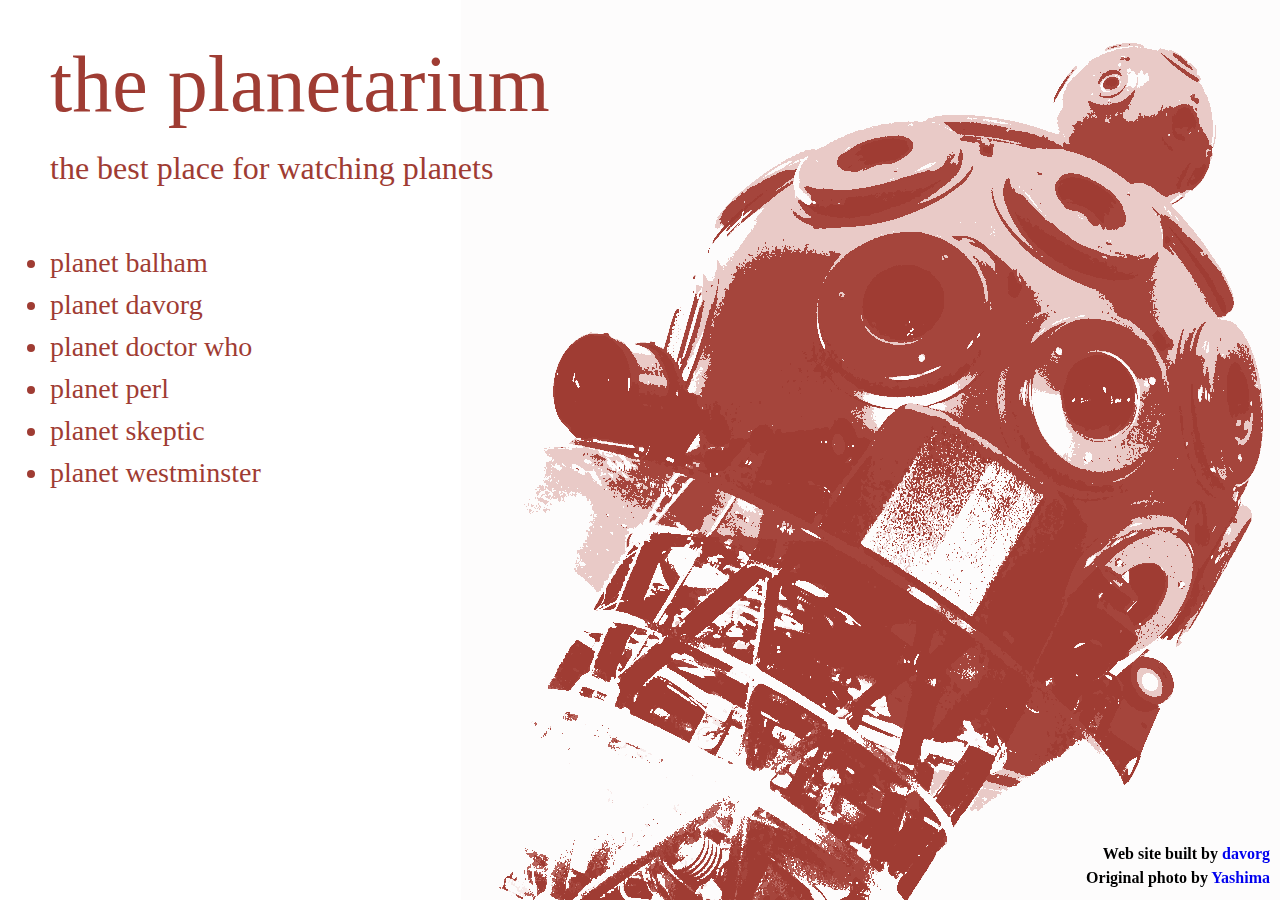
==== docs/index.html @ 9e98d9b7 "Move existing site to /docs" ====
<!DOCTYPE html> 
<html>
  <head>
    <title>the planetarium</title>
    <link rel="stylesheet" type="text/css" href="reset.css" />
    <link rel="stylesheet" type="text/css" href="style.css" />
  </head>
  <body>
    <div id="header">
      <h1>the planetarium</h1>
      <p>the best place for watching planets</p>
    </div>
    <div id="content">
      <ul>
        <li><a href="https://balham.theplanetarium.org/">planet balham</a></li>
        <li><a href="https://davorg.theplanetarium.org/">planet davorg</a></li>
        <li><a href="https://drwho.theplanetarium.org/">planet doctor who</a></li>
        <li><a href="https://perl.theplanetarium.org/">planet perl</a></li>
        <li><a href="https://skeptic.theplanetarium.org/">planet skeptic</a></li>
        <li><a href="https://mps.theplanetarium.org/">planet westminster</a></li>
      </ul>
    </div>
    <div id="credits">
      <p>Web site built by <a href="https://twitter.com/davorg">davorg</a><br />
        Original photo by
        <a href="https://www.flickr.com/photos/yashima/4745493">Yashima</a></p>
    </div>
  </body>
</html>
---- docs/style.css ----
body {
  background-image: url(planetarium.png);
  background-position: 100% 0%;
  background-repeat: no-repeat;
  background-attachment: fixed;
  color: #9f3c33;
}

#header {
  margin: 0 0 0 50px;
  font-size: 2em;
  padding: 0;
}

#header h1 {
  font-size: 2.5em;
}

#content {
  margin: 50px 0 0 50px;
  font-size: 1.75em;
}

#content a:link, #content a:active {
  text-decoration: none;
  color: #9f3c33;
}

#content a:visited {
  text-decoration: none;
  color: #a5453c;
}

#content a:hover {
  text-decoration: underline;
}  

#content ul {
  margin-bottom: 1em;
}

#credits {
  position: fixed;
  right: 10px;
  bottom: 10px;
  color: #000;
  text-align: right;
  font-weight: bold;
}

a:link, a:active, a:visited {
  text-decoration: none;
}

a:hover {
  text-decoration: underline;
}
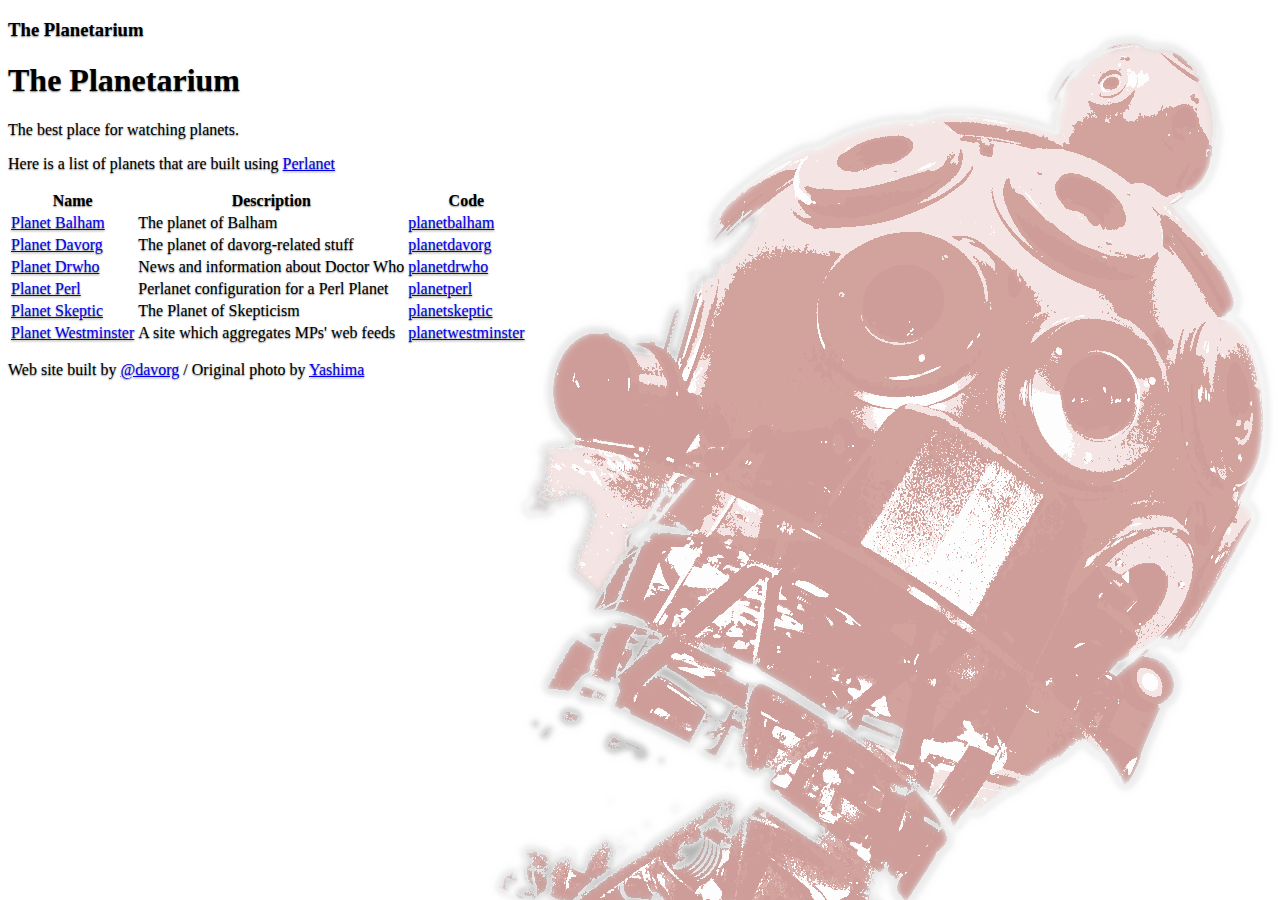
==== commit d33e0f58: "Add GA4" ====
--- a/docs/index.html
+++ b/docs/index.html
@@ -1,29 +1,151 @@
-<!DOCTYPE html> 
-<html>
+<!doctype html>
+<html lang="en" class="h-100">
   <head>
-    <title>the planetarium</title>
-    <link rel="stylesheet" type="text/css" href="reset.css" />
-    <link rel="stylesheet" type="text/css" href="style.css" />
+    <!-- Google tag (gtag.js) -->
+    <script async src="https://www.googletagmanager.com/gtag/js?id=G-EX3LSHK8ZE"></script>
+    <script>
+      window.dataLayer = window.dataLayer || [];
+      function gtag(){dataLayer.push(arguments);}
+      gtag('js', new Date());
+
+      gtag('config', 'G-EX3LSHK8ZE');
+    </script>
+    <meta charset="utf-8">
+    <meta name="viewport" content="width=device-width, initial-scale=1">
+    <meta name="description" content="">
+    <meta name="author" content="Dave Cross <dave@davecross.co.uk>">
+    <title>The Planetarium</title>
+
+    <link rel="canonical" href="https://theplanetarium.org/">
+    
+    <link rel="stylesheet"
+          href="https://cdn.jsdelivr.net/npm/bootstrap@5.2.3/dist/css/bootstrap.min.css"
+          integrity="sha384-rbsA2VBKQhggwzxH7pPCaAqO46MgnOM80zW1RWuH61DGLwZJEdK2Kadq2F9CUG65"
+          crossorigin="anonymous">
+    
+    <style>
+      .bd-placeholder-img {
+        font-size: 1.125rem;
+        text-anchor: middle;
+        -webkit-user-select: none;
+        -moz-user-select: none;
+        user-select: none;
+      }
+
+      @media (min-width: 768px) {
+        .bd-placeholder-img-lg {
+          font-size: 3.5rem;
+        }
+      }
+
+      .b-example-divider {
+        height: 3rem;
+        background-color: rgba(0, 0, 0, .1);
+        border: solid rgba(0, 0, 0, .15);
+        border-width: 1px 0;
+        box-shadow: inset 0 .5em 1.5em rgba(0, 0, 0, .1), inset 0 .125em .5em rgba(0, 0, 0, .15);
+      }
+
+      .b-example-vr {
+        flex-shrink: 0;
+        width: 1.5rem;
+        height: 100vh;
+      }
+
+      .bi {
+        vertical-align: -.125em;
+        fill: currentColor;
+      }
+
+      .nav-scroller {
+        position: relative;
+        z-index: 2;
+        height: 2.75rem;
+        overflow-y: hidden;
+      }
+
+      .nav-scroller .nav {
+        display: flex;
+        flex-wrap: nowrap;
+        padding-bottom: 1rem;
+        margin-top: -1px;
+        overflow-x: auto;
+        text-align: center;
+        white-space: nowrap;
+        -webkit-overflow-scrolling: touch;
+      }
+    </style>
+
+    <!-- Custom styles for this template -->
+    <link href="cover.css" rel="stylesheet">
   </head>
-  <body>
-    <div id="header">
-      <h1>the planetarium</h1>
-      <p>the best place for watching planets</p>
-    </div>
-    <div id="content">
-      <ul>
-        <li><a href="https://balham.theplanetarium.org/">planet balham</a></li>
-        <li><a href="https://davorg.theplanetarium.org/">planet davorg</a></li>
-        <li><a href="https://drwho.theplanetarium.org/">planet doctor who</a></li>
-        <li><a href="https://perl.theplanetarium.org/">planet perl</a></li>
-        <li><a href="https://skeptic.theplanetarium.org/">planet skeptic</a></li>
-        <li><a href="https://mps.theplanetarium.org/">planet westminster</a></li>
-      </ul>
-    </div>
-    <div id="credits">
-      <p>Web site built by <a href="https://twitter.com/davorg">davorg</a><br />
-        Original photo by
-        <a href="https://www.flickr.com/photos/yashima/4745493">Yashima</a></p>
+  <body class="d-flex h-100 text-left text-bg-light">
+    
+    <div class="cover-container d-flex w-100 h-100 p-3 mx-auto flex-column">
+      <header class="mb-auto">
+        <div>
+          <h3 class="float-md-start mb-0">The Planetarium</h3>
+          <!-- nav class="nav nav-masthead justify-content-center float-md-end">
+            <a class="nav-link fw-bold py-1 px-0 active" aria-current="page" href="#">Home</a>
+            <a class="nav-link fw-bold py-1 px-0" href="#">Features</a>
+            <a class="nav-link fw-bold py-1 px-0" href="#">Contact</a>
+          </nav -->
+        </div>
+      </header>
+
+      <main class="px-3">
+        <h1>The Planetarium</h1>
+        <p class="lead">The best place for watching planets.</p>
+        <p>Here is a list of planets that are built using
+          <a class="text-dark"href="https://perlanet.mag-sol.com/">Perlanet</a></p>
+
+        <table class="table">
+          <thead>
+            <th>Name</th>
+            <th>Description</th>
+            <th>Code</th>
+          </thead>
+          <tbody>
+            <tr>
+              <td><a href="https://balham.theplanetarium.org/" class="text-dark">Planet Balham</a></td>
+              <td>The planet of Balham</td>
+              <td><a href="https://github.com/davorg/planetbalham" class="text-dark">planetbalham</a></td>
+            </tr>
+            <tr>
+              <td><a href="https://davorg.theplanetarium.org/" class="text-dark">Planet Davorg</a></td>
+              <td>The planet of davorg-related stuff</td>
+              <td><a href="https://github.com/davorg/planetdavorg" class="text-dark">planetdavorg</a></td>
+            </tr>
+            <tr>
+              <td><a href="https://drwho.theplanetarium.org/" class="text-dark">Planet Drwho</a></td>
+              <td>News and information about Doctor Who</td>
+              <td><a href="https://github.com/davorg/planetdrwho" class="text-dark">planetdrwho</a></td>
+            </tr>
+            <tr>
+              <td><a href="https://perl.theplanetarium.org/" class="text-dark">Planet Perl</a></td>
+              <td>Perlanet configuration for a Perl Planet</td>
+              <td><a href="https://github.com/davorg/planetperl" class="text-dark">planetperl</a></td>
+            </tr>
+            <tr>
+              <td><a href="https://skeptic.theplanetarium.org/" class="text-dark">Planet Skeptic</a></td>
+              <td>The Planet of Skepticism</td>
+              <td><a href="https://github.com/davorg/planetskeptic" class="text-dark">planetskeptic</a></td>
+            </tr>
+            <tr>
+              <td><a href="https://mps.theplanetarium.org/" class="text-dark">Planet Westminster</a></td>
+              <td>A site which aggregates MPs' web feeds</td>
+              <td><a href="https://github.com/davorg/planetwestminster" class="text-dark">planetwestminster</a></td>
+            </tr>
+          </tbody>
+        </table>
+
+      </main>
+
+      <footer class="mt-auto text-dark-50">
+        <p>Web site built by <a href="https://twitter.com/davorg" class="text-dark">@davorg</a> /
+          Original photo by
+          <a href="https://www.flickr.com/photos/yashima/4745493" class="text-dark">Yashima</a></p>
+      </footer>
     </div>
   </body>
 </html>
--- a/docs/cover.css
+++ b/docs/cover.css
@@ -0,0 +1,55 @@
+/*
+ * Globals
+ */
+
+
+/* Custom default button */
+.btn-light,
+.btn-light:hover,
+.btn-light:focus {
+  color: #333;
+  text-shadow: none; /* Prevent inheritance from `body` */
+}
+
+
+/*
+ * Base structure
+ */
+
+body {
+  text-shadow: 0 .05rem .1rem rgba(0, 0, 0, .5);
+/*  box-shadow: inset 0 0 5rem rgba(0, 0, 0, .5); */
+  background-image: url(planetarium.png);
+  background-repeat: no-repeat;
+  background-position: top right;
+  background-attachment: fixed;
+  background: linear-gradient(rgba(127, 127, 127, 1), rgba(0, 0, 0, 1)) url(planetarium.png);
+}
+
+.cover-container {
+  max-width: 60em;
+}
+
+
+/*
+ * Header
+ */
+
+.nav-masthead .nav-link {
+  color: rgba(255, 255, 255, .5);
+  border-bottom: .25rem solid transparent;
+}
+
+.nav-masthead .nav-link:hover,
+.nav-masthead .nav-link:focus {
+  border-bottom-color: rgba(255, 255, 255, .25);
+}
+
+.nav-masthead .nav-link + .nav-link {
+  margin-left: 1rem;
+}
+
+.nav-masthead .active {
+  color: #fff;
+  border-bottom-color: #fff;
+}
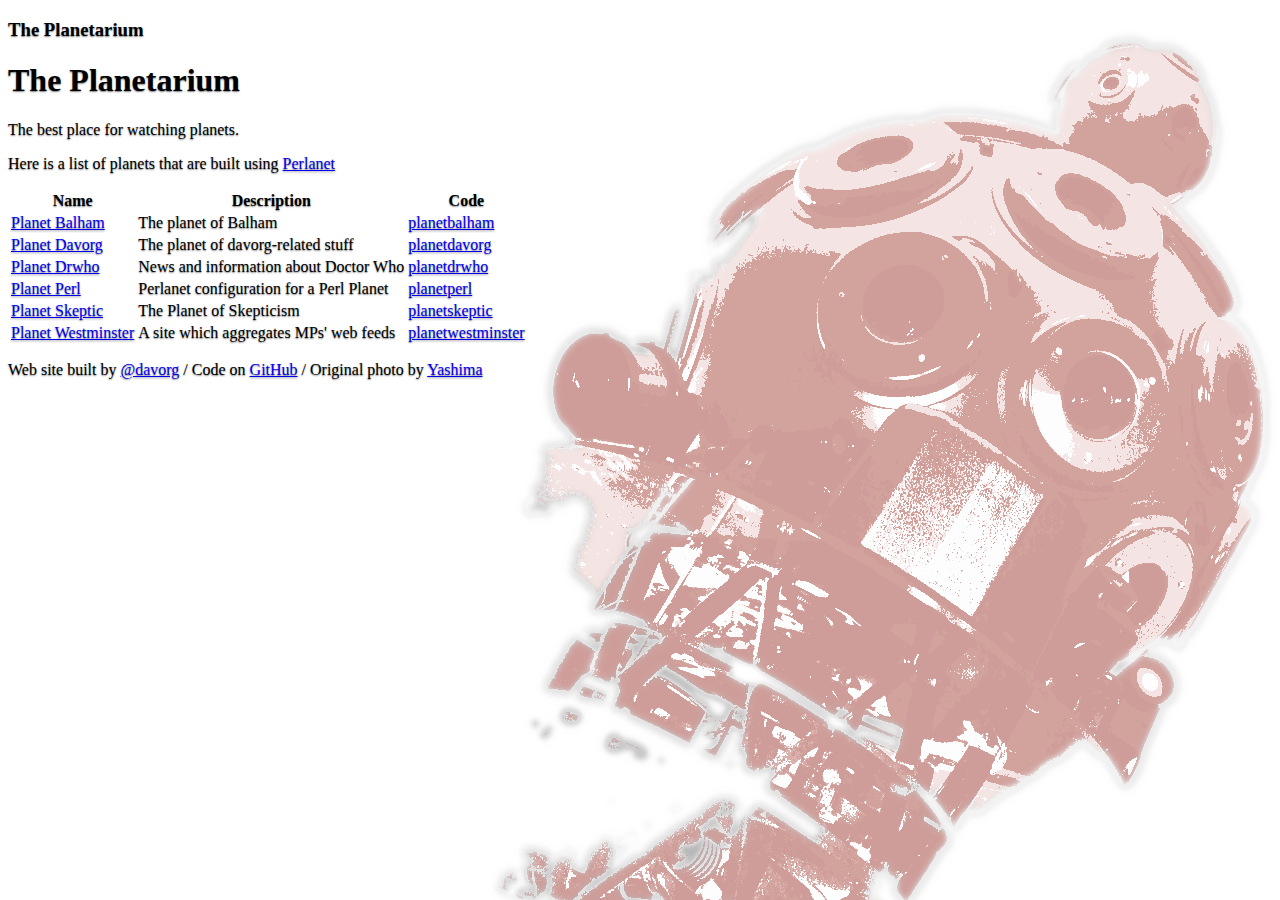
==== commit 32bc4136: "Add code link" ====
--- a/docs/index.html
+++ b/docs/index.html
@@ -143,6 +143,7 @@
 
       <footer class="mt-auto text-dark-50">
         <p>Web site built by <a href="https://twitter.com/davorg" class="text-dark">@davorg</a> /
+          Code on <a href="https://github.com/davorg/theplanetarium" class="text-dark">GitHub</a> / 
           Original photo by
           <a href="https://www.flickr.com/photos/yashima/4745493" class="text-dark">Yashima</a></p>
       </footer>
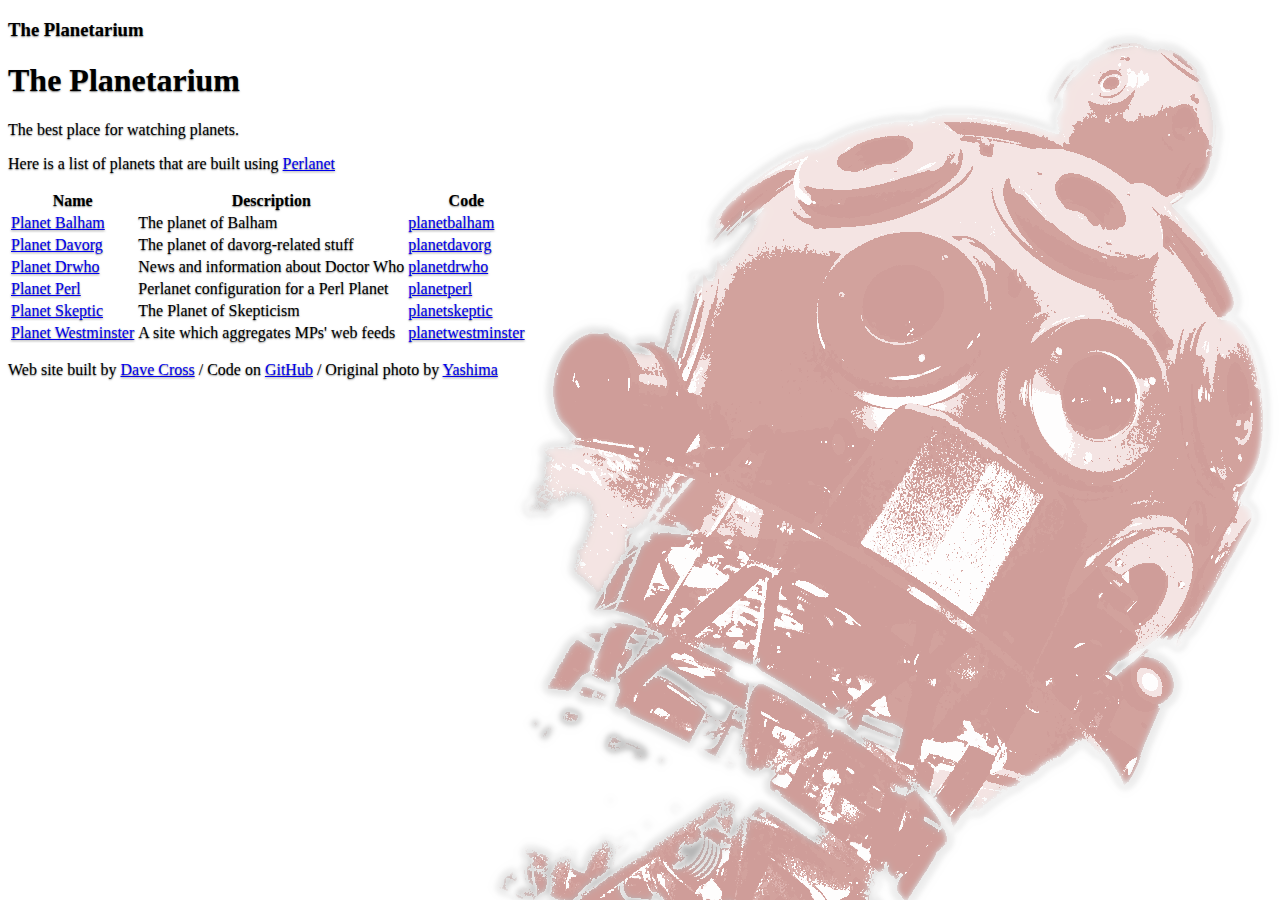
==== commit a611a20d: "Change footer link" ====
--- a/docs/index.html
+++ b/docs/index.html
@@ -19,8 +19,8 @@
     <link rel="canonical" href="https://theplanetarium.org/">
     
     <link rel="stylesheet"
-          href="https://cdn.jsdelivr.net/npm/bootstrap@5.2.3/dist/css/bootstrap.min.css"
-          integrity="sha384-rbsA2VBKQhggwzxH7pPCaAqO46MgnOM80zW1RWuH61DGLwZJEdK2Kadq2F9CUG65"
+          href="https://cdn.jsdelivr.net/npm/bootstrap@5.3.2/dist/css/bootstrap.min.css"
+          integrity="sha384-T3c6CoIi6uLrA9TneNEoa7RxnatzjcDSCmG1MXxSR1GAsXEV/Dwwykc2MPK8M2HN"
           crossorigin="anonymous">
     
     <style>
@@ -124,7 +124,7 @@
             <tr>
               <td><a href="https://perl.theplanetarium.org/" class="text-dark">Planet Perl</a></td>
               <td>Perlanet configuration for a Perl Planet</td>
-              <td><a href="https://github.com/davorg/planetperl" class="text-dark">planetperl</a></td>
+              <td><a href="https://github.com/PerlToolsTeam/planetperl" class="text-dark">planetperl</a></td>
             </tr>
             <tr>
               <td><a href="https://skeptic.theplanetarium.org/" class="text-dark">Planet Skeptic</a></td>
@@ -142,7 +142,7 @@
       </main>
 
       <footer class="mt-auto text-dark-50">
-        <p>Web site built by <a href="https://twitter.com/davorg" class="text-dark">@davorg</a> /
+        <p>Web site built by <a href="https://links.davecross.co.uk/" class="text-dark">Dave Cross</a> /
           Code on <a href="https://github.com/davorg/theplanetarium" class="text-dark">GitHub</a> / 
           Original photo by
           <a href="https://www.flickr.com/photos/yashima/4745493" class="text-dark">Yashima</a></p>
